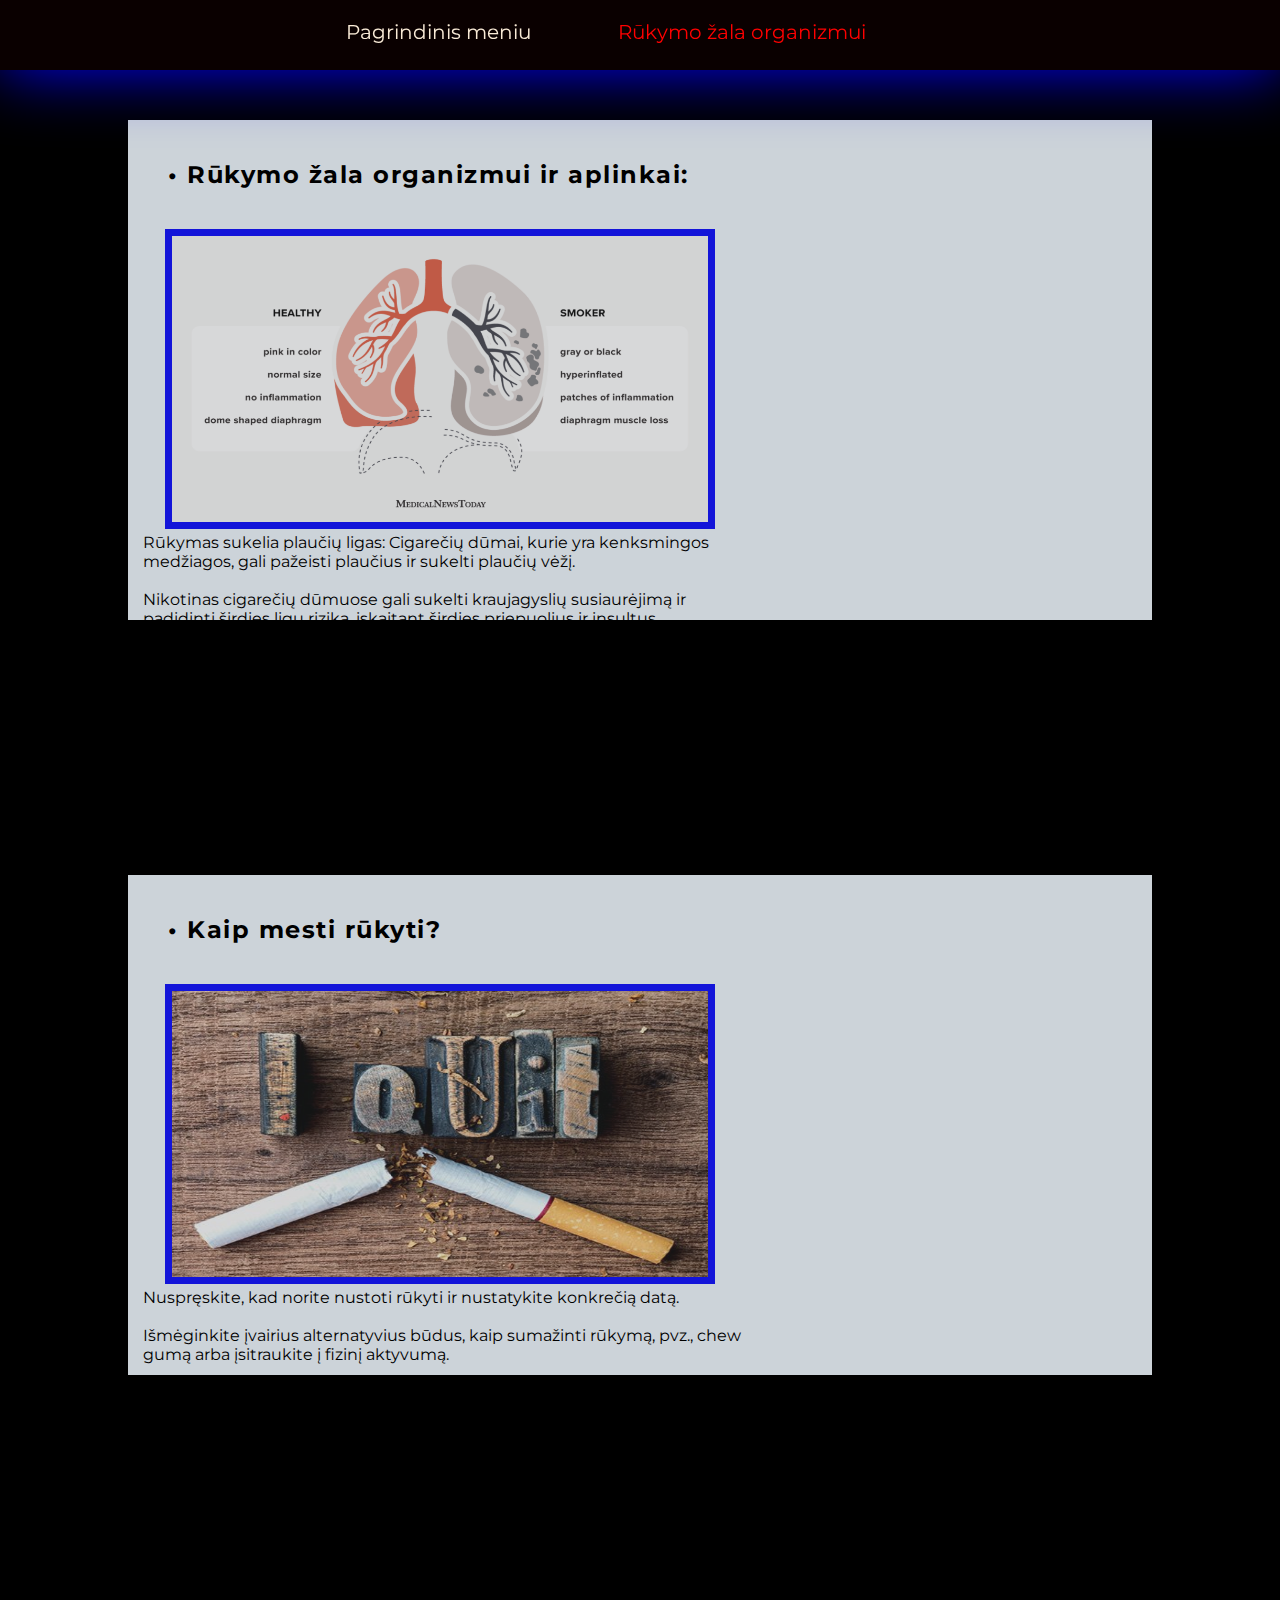
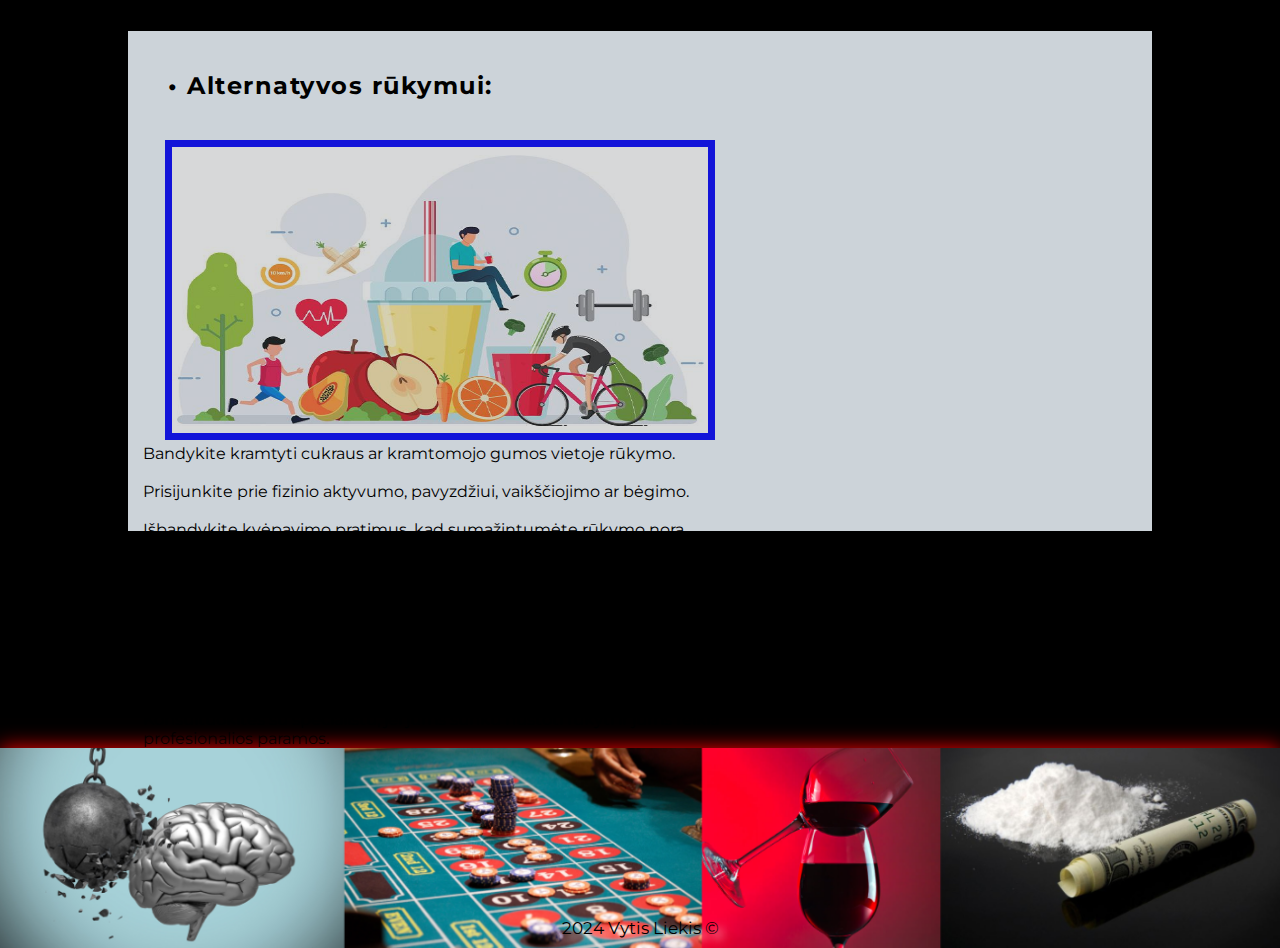
==== antrasis.html @ 09237874 "Add files via upload" ====
<!DOCTYPE html>
<html lang="en">
<head>
    <meta charset="UTF-8">
    <title>Žalingųjų įpročių žala</title>
    <link href="style.css" type="text/css" rel="stylesheet">
</head>
<body>
    <nav>
        <ul>
            <li><a href="index.html">Pagrindinis meniu</a></li>
            <li class="pav"><a class="pav">Rūkymo žala organizmui</a></li>
        </ul>
    </nav>
    
    <div class="antraspsl pirmas">
        
        <h2>• Rūkymo žala organizmui ir aplinkai:</h2>
        
        <img src="plauciuzala.png" class="img2">
     
        <p class="text2">Rūkymas sukelia plaučių ligas: Cigarečių dūmai, kurie yra kenksmingos medžiagos, gali pažeisti plaučius ir sukelti plaučių vėžį. <br><br>

        Nikotinas cigarečių dūmuose gali sukelti kraujagyslių susiaurėjimą ir padidinti širdies ligų riziką, įskaitant širdies priepuolius ir insultus. <br><br>

        Cigarečių dūmai gali prisidėti prie odos senėjimo, raukšlių atsiradimo ir spalvos pasikeitimo. Taip pat, rūkymas padidina riziką susirgti odos ligomis.<br><br>

        Nikotinas ir kitos kenksmingos medžiagos cigarečių dūmuose gali slopinti imuninę sistemą, dėl ko organizmas tampa jautresnis infekcijoms. Rūkaliai dažniau serga infekcinėmis ligomis.<br><br>

        Cigarečių dūmai neigiamai veikia ne tik rūkalius, bet ir aplinkinius žmones. Pasyvusis rūkymas gali sukelti kvėpavimo takų problemų, alergijas ir kitas sveikatos problemas tiems, kurie yra šalia rūkalių.</p> 
    
    </div>

   <div class="antraspsl">
        
        <h2>• Kaip mesti rūkyti?</h2>
        
        <img src="i-quit-smoking.jpg" class="img2">
    
        <p class="text2">
        Nuspręskite, kad norite nustoti rūkyti ir nustatykite konkrečią datą.<br><br>
        
        Išmėginkite įvairius alternatyvius būdus, kaip sumažinti rūkymą, pvz., chew gumą arba įsitraukite į fizinį aktyvumą.<br><br>
        
        Išmokite įveikti rūkymo paskatas, pavyzdžiui, išvengdami situacijų, kurios skatina rūkyti.<br><br>
        
        Prašykite paramos iš draugų, šeimos arba specialistų, jei jums sunku nustoti.<br><br>
        
        Pridėkite teigiamų įpročių į savo gyvenimą, kurie padės jums išlaikyti rūkymo nutraukimą, pavyzdžiui, pradėkite sportuoti arba mokytis naujų pomėgių.<br><br>
        
        Nustokite dabar, laimėkite ateityje!
        </p>
        
    
    </div>
    
    <div class="antraspsl paskutine">
        
        <h2>• Alternatyvos rūkymui:</h2>
        
        <img src="good_habits.jpg" class="img2">
    
        <p class="text2">
        Bandykite kramtyti cukraus ar kramtomojo gumos vietoje rūkymo.<br><br>
        
        Prisijunkite prie fizinio aktyvumo, pavyzdžiui, vaikščiojimo ar bėgimo.<br><br>
        
        Išbandykite kvėpavimo pratimus, kad sumažintumėte rūkymo norą.<br><br>
        
        Užsiimkite naujais hobiais ar pomėgiais, kad užimtumėte savo mintis.<br><br>
        
        Gerkite daugiau vandens, kad sumažintumėte rūkymo paskatas ir išlaikytumėte organizmo hidrataciją.<br><br>
        
        Pakeiskite savo rūkymo įpročius su sveikesniais, pvz., užkandžiais iš daržovių ar vaisių.<br><br>
        
        Konsultuokitės su specialistu, jei jums sunku nustoti rūkyti ir jums reikia profesionalios paramos.</p>
    
    </div>
    
    <footer>
        <p>2024 Vytis Liekis &copy;</p>
    </footer>
</body>
---- style.css ----
@import url('https://fonts.googleapis.com/css2?family=Montserrat&family=Poor+Story&display=swap');

*{
    margin: 0;
    padding: 0;
    box-sizing: border-box;
    scroll-behavior: smooth;
}

body{
    font-family: 'Montserrat', sans-serif;
    scroll-behavior: smooth;
    background-color: black;
}
/*
font-family: 'Montserrat', sans-serif;
font-family: 'Poor Story', system-ui;
*/

nav{
    width: 100%;
    height: 70px;
    position: fixed;
    background-color: rgb(10, 0, 0);
    box-shadow: 0 0 15px blue;
    z-index: 10;
    transition: 1s;
}

nav:hover{
    box-shadow: 0 0 65px blue;
}

.logo{
    width: 50px;
    height: auto;
    position: absolute;
    left: 10px;
    top: 7.5px;
    background: white;
    border-radius: 50%;
}

.ivadas{
    color: white;
    text-align: center;
    position: relative;
    top: 30px;
    font-size: 18px;
    transition: 1s;
}

.ivadas:hover{
    letter-spacing: 0.25px;
}

.temos{
    color: white;
    text-align: center;
    font-size: 24px; 
    transition: 1s;
}

.temos:hover{
    letter-spacing: 1px;
}

ul{
   width: 100%;
    height: 70px; 
    text-align: center;
    padding-top: 20px; 
}

li{
    width: 200px;
    height: auto;
    display: inline-block;
    
}

a{
    text-decoration: none;
    color: antiquewhite;
    font-size: 20px;
}

a:hover{
    text-decoration: underline;
}

header{
    width: 100%;
    height: 100vh;
    text-align: center;
    overflow: hidden; 
}

video{
    width: 100%;
    height: 100%;
    position: absolute;
    top: 0;
    left: 0;
    object-fit: cover;
}

h1{
    position: absolute;
    font-size: 10vw;
    text-align: right;
    width: 53%;
    height: 100%;
    background: rgb(50, 50, 200);
    padding-top: 30vh;
    padding-left: 100px;
    line-height: 35vh;
    mix-blend-mode: screen;
}

span{
    color: white;
}


main{
    text-align: center;
    padding-top: 100px;
    padding-bottom: 100px;
}

.card{
    width: 40%;
    height: 500px;
    box-shadow: 0 0 15px;
    display: inline-block;
    margin: 20px;
    background-color: aliceblue;
    transition: 1.5s;
    opacity: 0.85;
}

.card:hover{
    box-shadow: 0 0 60px white;
    opacity: 0.95;
}

.foto{
    width: 85%;
    height: 200px;
    margin: 0 auto;
    background-repeat: no-repeat;
    background-size: cover;
    background-position: center;
}

img{
    width: 65%;
    height: 300px;
    margin: 0 auto;
    background-repeat: no-repeat;
    background-size: cover;
    background-position: center;
    transition: 1s;
    opacity: 0.9;
}

img:hover{
    border-radius: 25%;
    opacity: 1;
}

h2{
    margin: 40px; 
}

.img1{
    background-image: url(zalingi1.jpg);
}

.img2{
    background-image: url(zalingi2.jpg);
}



footer{
    width: 100%;
    height: 200px;
    background-image: url(footeriui.png);
    background-repeat: no-repeat;
    background-size: cover;
    background-position: center;
    padding-top: 60px;
    box-shadow: 0 0 20px red;
    transition: 1s;
}

footer:hover{
    box-shadow: 0 0 60px red;
}

footer p{
    text-align: center;
    position: relative;
    top: 110px;
    color: black;
    font-size: 17px;
    text-shadow: 6px 6px 8px white;
    
}

h2{
    letter-spacing: 1.5px;
    transition: 1s;
}

h2:hover{
    letter-spacing: 2.5px;
}



.button {
  margin: 20px auto;
  position: relative;
  overflow-y: 100;
  width: 120px;
  height: 40px;
  background-color: #000;
  display: flex;
  align-items: center;
  color: white;
  flex-direction: column;
  justify-content: center;
  border: none;
  padding: 12px;
  gap: 12px;
  border-radius: 8px;
  cursor: pointer;
}

.button::before {
  content: '';
  position: absolute;
  inset: 0;
  left: -4px;
  top: -1px;
  margin: auto;
  width: 128px;
  height: 48px;
  border-radius: 10px;
  background: linear-gradient(-45deg, #e81cff 0%, #40c9ff 100% );
  z-index: -10;
  pointer-events: none;
  transition: all 0.6s cubic-bezier(0.175, 0.885, 0.32, 1.275);
}

.button::after {
  content: "";
  z-index: -1;
  position: absolute;
  inset: 0;
  background: linear-gradient(-45deg, #fc00ff 0%, #00dbde 100% );
  transform: translate3d(0, 0, 0) scale(0.95);
  filter: blur(20px);
}

.button:hover::after {
  filter: blur(30px);
}

.button:hover::before {
  transform: rotate(-180deg);
}

.button:active::before {
  scale: 0.7;
}

.antraspsl{
    width: 80%;
    height: 500px;
    box-shadow: 0 0 15px;
    display: inline-block;
    margin-left: 10%;
    margin-top: 3%;
    background-color: aliceblue;
    transition: 1.5s;
    opacity: 0.85;
}

.antraspsl:hover{
    box-shadow: 0 0 60px white;
    opacity: 0.95;
}

.pav{
    width: 400px;
    color: red;
}

.img2{
    width: 550px;
    border: 7px solid blue;
    margin-left: 37px;
}

.text2{
    display: inline-block;
    width: 600px;
    height: 150px;
    position: relative;
    left: 15px;
    font-weight: normal;
    transition: 1.5s;
}

.text2:hover{
    text-shadow: 0.25px 0.25px 0.25px blue; 
}

.paskutine{
    margin-bottom: 60px;
}

.pirmas{
    margin-top: 120px;
    margin-bottom: 10px;
}
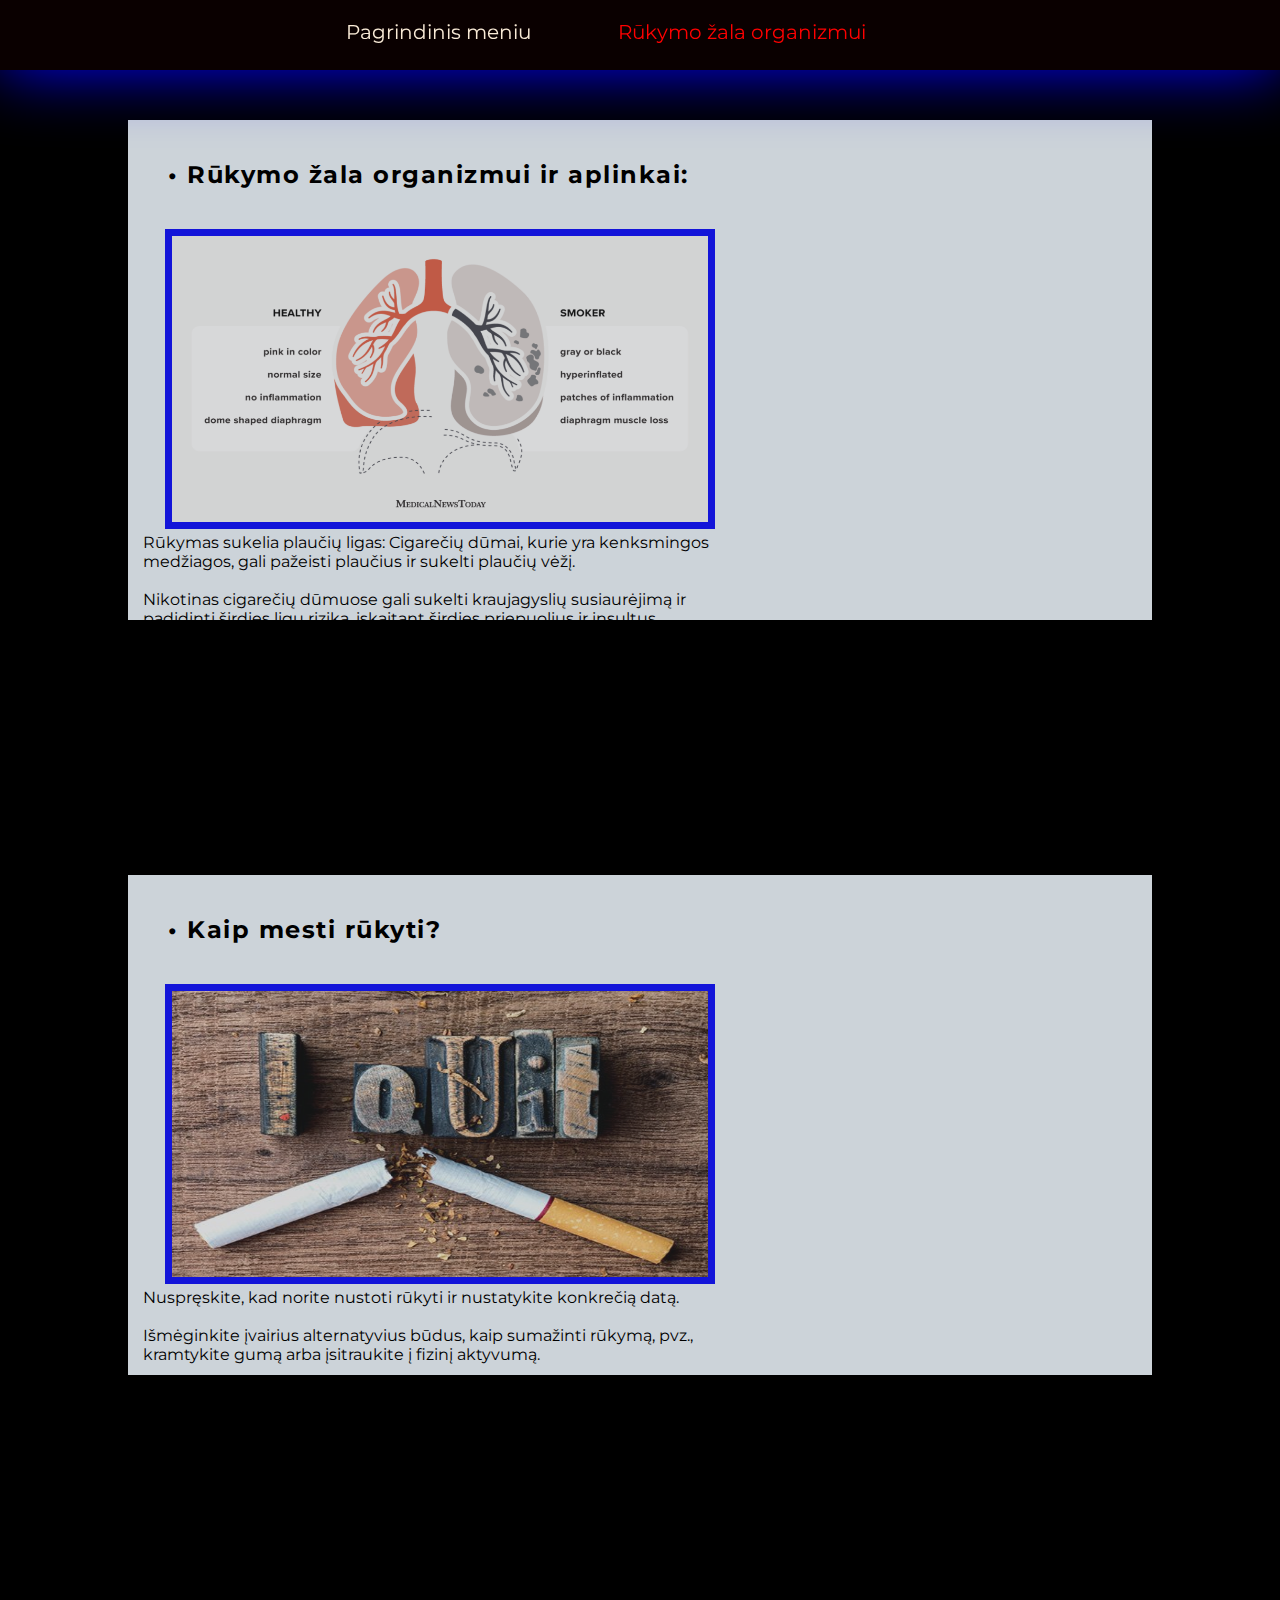
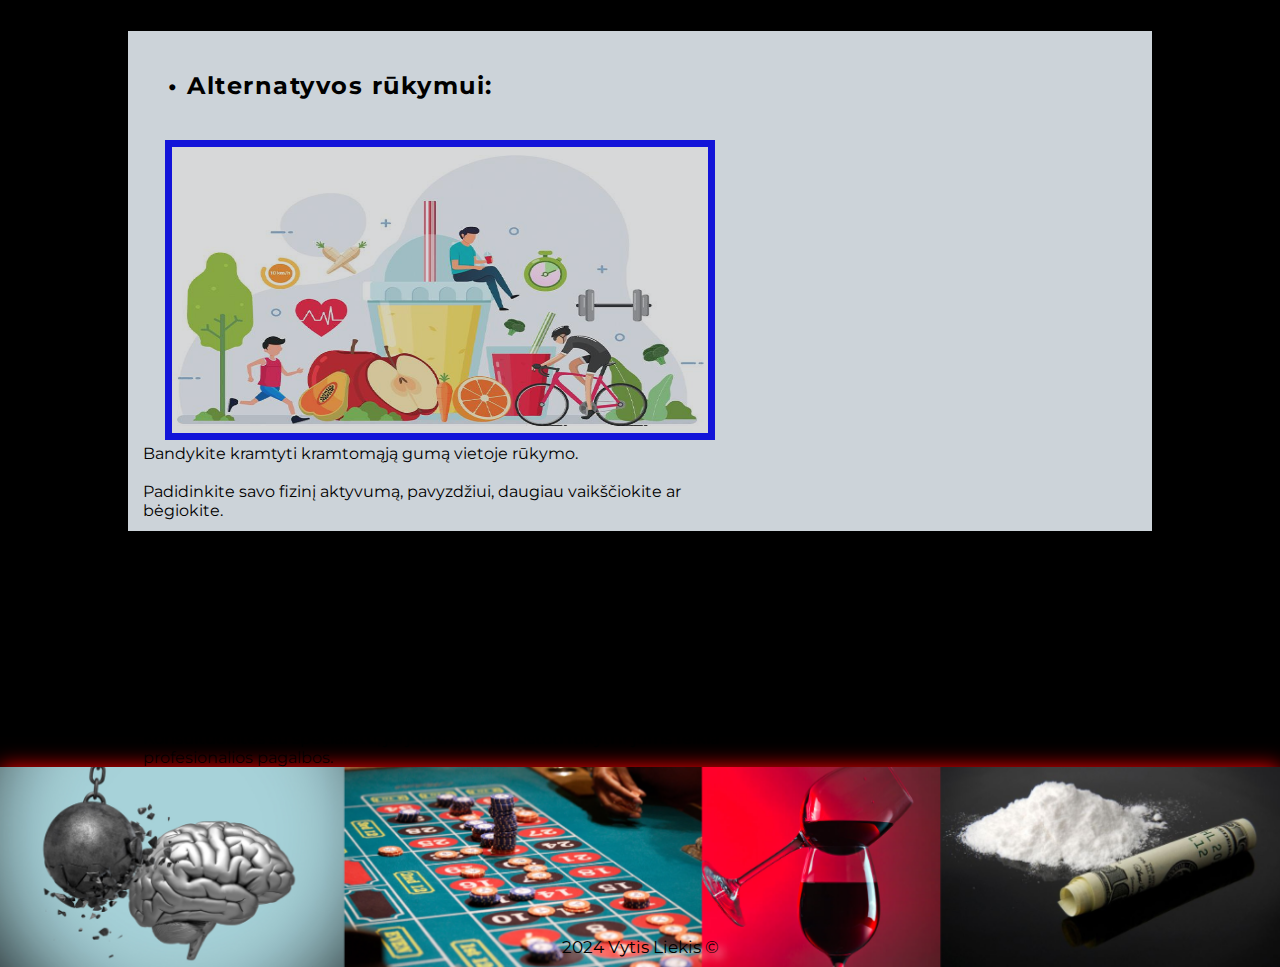
==== commit 91c59dca: "Update antrasis.html" ====
--- a/antrasis.html
+++ b/antrasis.html
@@ -40,13 +40,13 @@
         <p class="text2">
         Nuspręskite, kad norite nustoti rūkyti ir nustatykite konkrečią datą.<br><br>
         
-        Išmėginkite įvairius alternatyvius būdus, kaip sumažinti rūkymą, pvz., chew gumą arba įsitraukite į fizinį aktyvumą.<br><br>
+        Išmėginkite įvairius alternatyvius būdus, kaip sumažinti rūkymą, pvz., kramtykite gumą arba įsitraukite į fizinį aktyvumą.<br><br>
         
-        Išmokite įveikti rūkymo paskatas, pavyzdžiui, išvengdami situacijų, kurios skatina rūkyti.<br><br>
+        Išmokite atsispirti rūkymo pagundoms, pavyzdžiui, išvengdami situacijų, kurios skatina rūkyti.<br><br>
         
-        Prašykite paramos iš draugų, šeimos arba specialistų, jei jums sunku nustoti.<br><br>
+        Prašykite paramos iš draugų, šeimos arba specialistų, jei jums sunku nustoti rūkyti.<br><br>
         
-        Pridėkite teigiamų įpročių į savo gyvenimą, kurie padės jums išlaikyti rūkymo nutraukimą, pavyzdžiui, pradėkite sportuoti arba mokytis naujų pomėgių.<br><br>
+        Įtraukite teigiamų įpročių į savo gyvenimą, kurie padės jums išlaikyti rūkymo nutraukimą, pavyzdžiui, pradėkite sportuoti arba mokytis naujų pomėgių.<br><br>
         
         Nustokite dabar, laimėkite ateityje!
         </p>
@@ -61,23 +61,23 @@
         <img src="good_habits.jpg" class="img2">
     
         <p class="text2">
-        Bandykite kramtyti cukraus ar kramtomojo gumos vietoje rūkymo.<br><br>
+        Bandykite kramtyti kramtomąją gumą vietoje rūkymo.<br><br>
         
-        Prisijunkite prie fizinio aktyvumo, pavyzdžiui, vaikščiojimo ar bėgimo.<br><br>
+        Padidinkite savo fizinį aktyvumą, pavyzdžiui, daugiau vaikščiokite ar bėgiokite.<br><br>
         
         Išbandykite kvėpavimo pratimus, kad sumažintumėte rūkymo norą.<br><br>
         
         Užsiimkite naujais hobiais ar pomėgiais, kad užimtumėte savo mintis.<br><br>
         
-        Gerkite daugiau vandens, kad sumažintumėte rūkymo paskatas ir išlaikytumėte organizmo hidrataciją.<br><br>
+        Gerkite daugiau vandens, kad sumažintumėte rūkymo poreikį ir išlaikytumėte organizmo hidrataciją.<br><br>
         
         Pakeiskite savo rūkymo įpročius su sveikesniais, pvz., užkandžiais iš daržovių ar vaisių.<br><br>
         
-        Konsultuokitės su specialistu, jei jums sunku nustoti rūkyti ir jums reikia profesionalios paramos.</p>
+        Konsultuokitės su specialistu, jei jums sunku nustoti rūkyti ir jums reikia profesionalios pagalbos.</p>
     
     </div>
     
     <footer>
         <p>2024 Vytis Liekis &copy;</p>
     </footer>
-</body>+</body>
